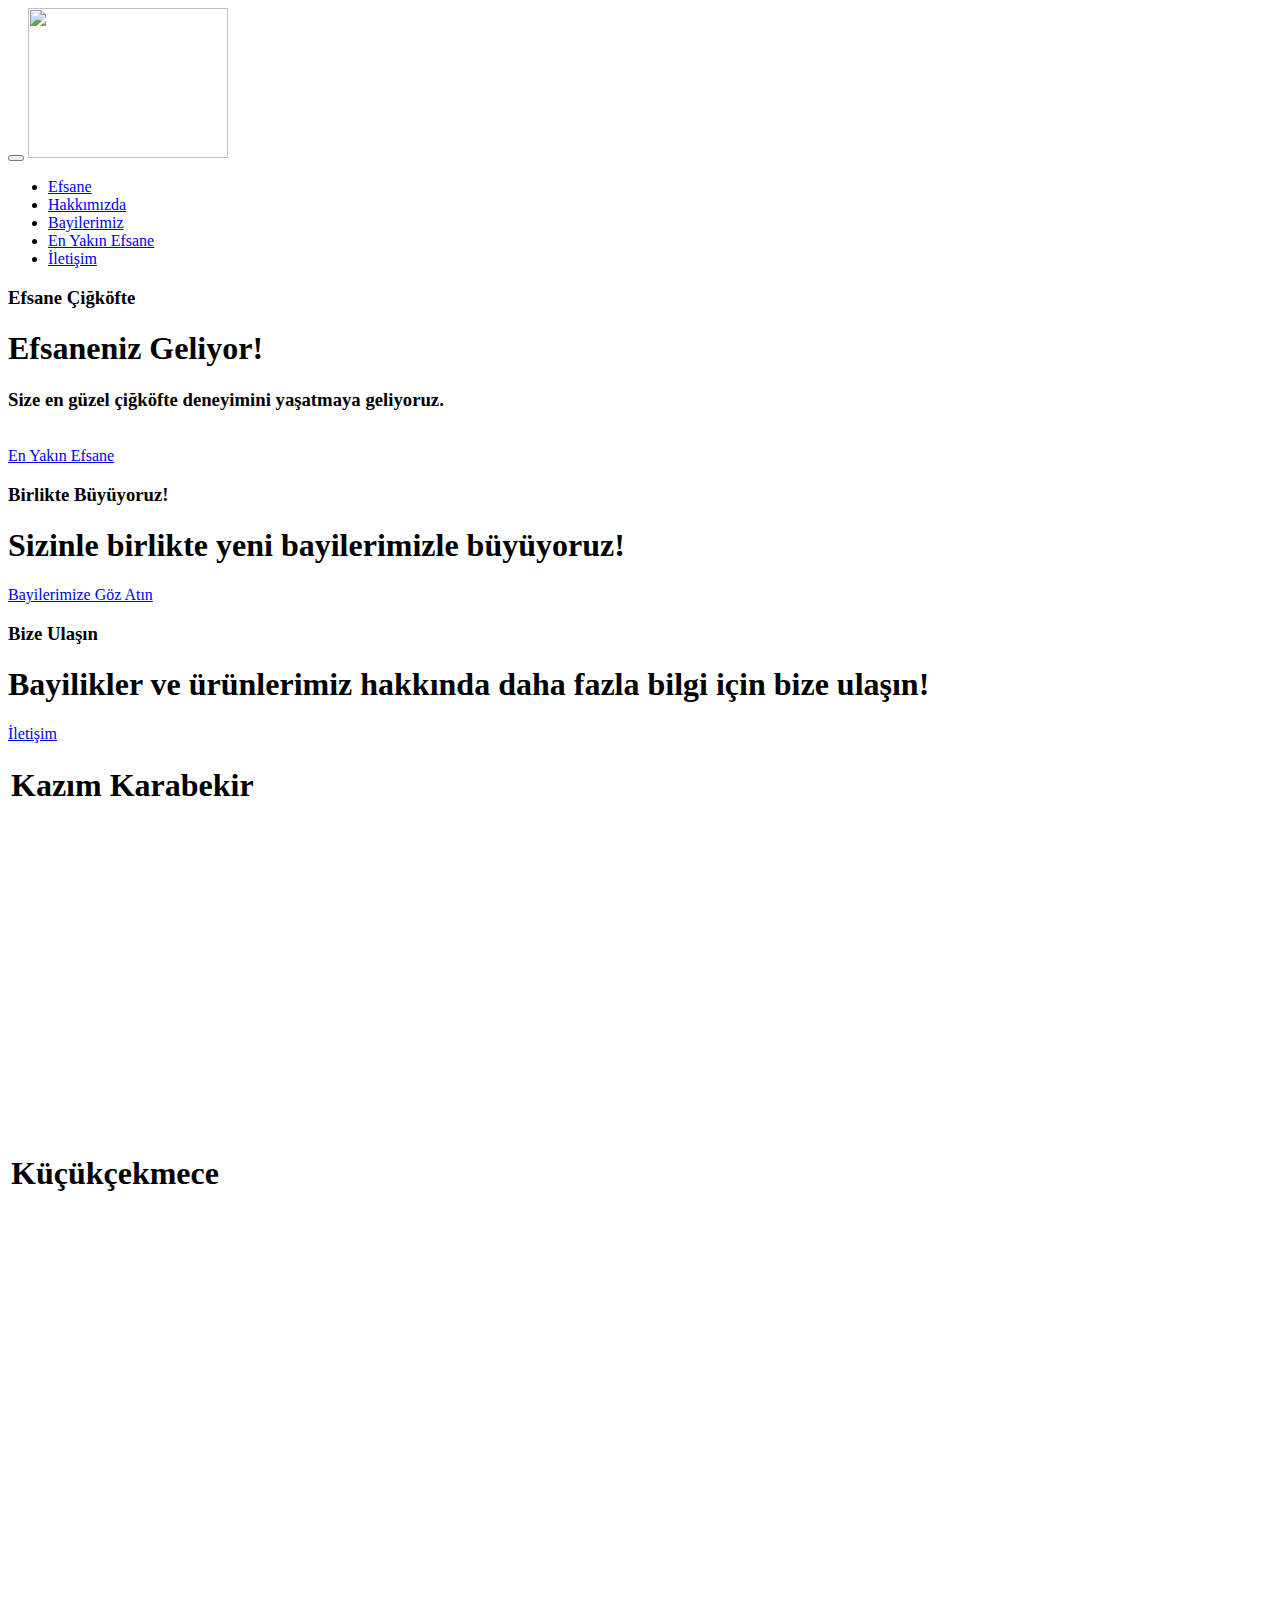
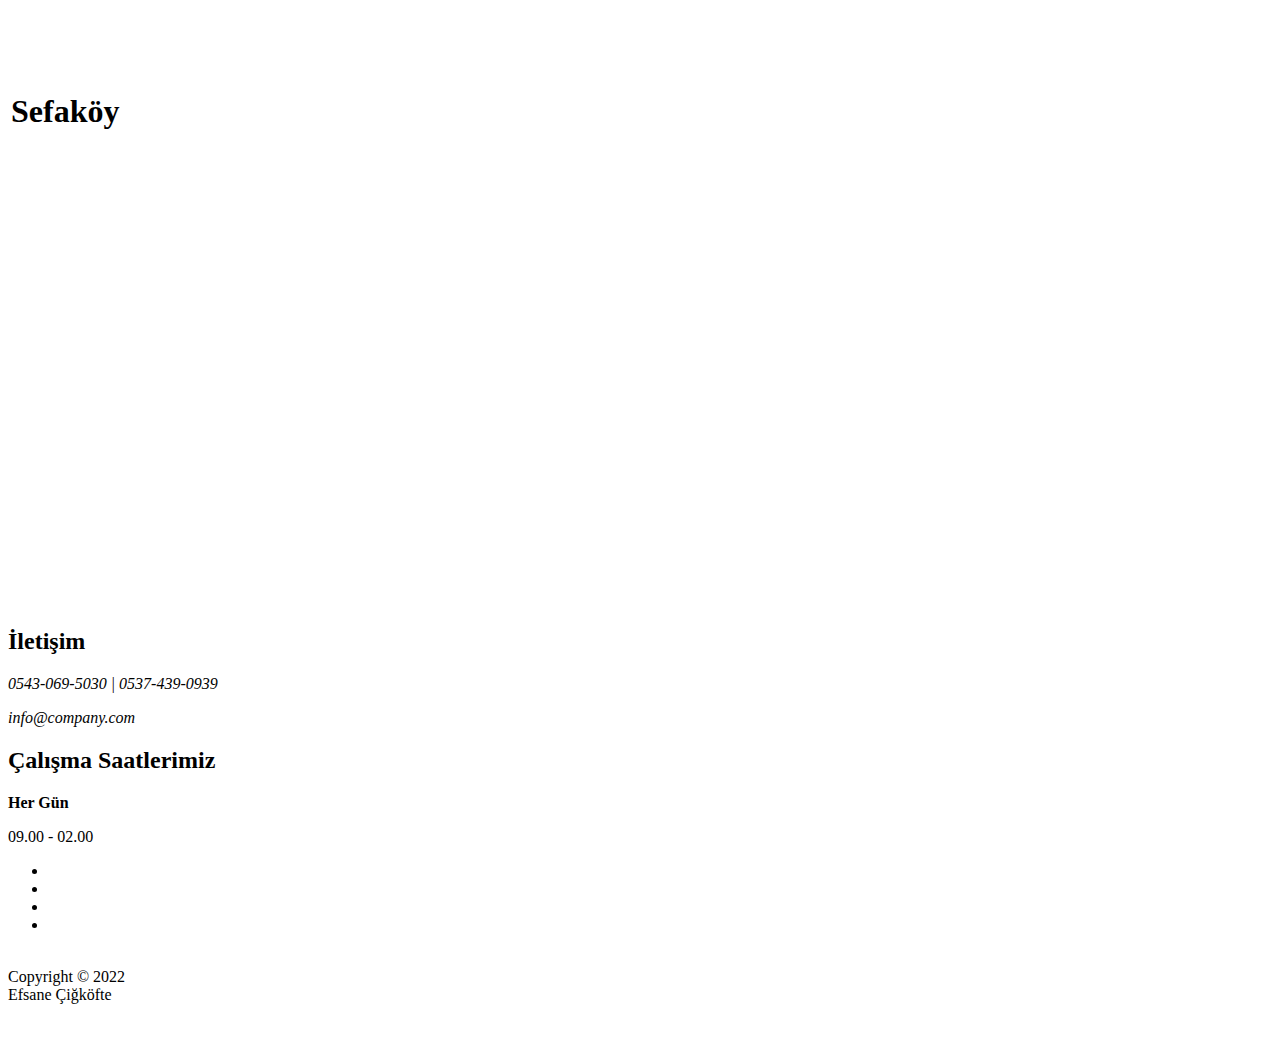
==== enyakin.html @ 79ded3f0 "Add files via upload" ====
<!DOCTYPE html>
<html lang="en">
<head>

     <title>Efsane Çiğköfte</title>

     <meta charset="UTF-8">
     <meta http-equiv="X-UA-Compatible" content="IE=Edge">
     <meta name="description" content="">
     <meta name="keywords" content="">
     <meta name="author" content="">
     <meta name="viewport" content="width=device-width, initial-scale=1, maximum-scale=1">

     <link rel="stylesheet" href="css/bootstrap.min.css">
     <link rel="stylesheet" href="css/font-awesome.min.css">
     <link rel="stylesheet" href="css/animate.css">
     <link rel="stylesheet" href="css/owl.carousel.css">
     <link rel="stylesheet" href="css/owl.theme.default.min.css">
     <link rel="stylesheet" href="css/magnific-popup.css">

     <!-- MAIN CSS -->
     <link rel="stylesheet" href="css/style.css">

</head>
<body>

     <!-- PRE LOADER -->
     <section class="preloader">
          <div class="spinner">

               <span class="spinner-rotate"></span>

          </div>
     </section>


     <!-- MENU -->
     <section class="navbar custom-navbar navbar-fixed-top" role="navigation">
          <div class="container">

               <div class="navbar-header">
                    <button class="navbar-toggle" data-toggle="collapse" data-target=".navbar-collapse">
                         <span class="icon icon-bar"></span>
                         <span class="icon icon-bar"></span>
                         <span class="icon icon-bar"></span>
                    </button>

                    <!-- lOGO TEXT HERE -->
                    <a href="index.html" class="navbar-brand"> <img class="headerlogo" src="images/logo.png" width="200" height="150" alt=""> </a>
               </div>

               <!-- MENU LINKS -->
               <div class="collapse navbar-collapse">
                    <ul class="nav navbar-nav navbar-nav-first">
                         <li><a href="index.html" class="smoothScroll">Efsane</a></li>
                         <li><a href="index.html" class="smoothScroll">Hakkımızda</a></li>
                         <li><a href="index.html" class="smoothScroll">Bayilerimiz</a></li>
                         <li><a href="enyakin.html" class="smoothScroll">En Yakın Efsane</a></li>
                         <li><a href="index.html" class="smoothScroll">İletişim</a></li>
                    </ul>


               </div>

          </div>
     </section>


     <!-- HOME -->
     <section id="home" class="slider" data-stellar-background-ratio="0.5">
          <div class="row">

                    <div class="owl-carousel owl-theme">
                         <div class="item item-first">
                              <div class="caption">
                                   <div class="container">
                                        <div class="col-md-8 col-sm-12">
                                             <h3>Efsane Çiğköfte</h3>
                                             <h1>Efsaneniz Geliyor!</h1>
                                             <h3>Size en güzel çiğköfte deneyimini yaşatmaya geliyoruz.</h3> <br>
                                             <a href="enyakin.html" class="section-btn btn btn-default smoothScroll">En Yakın Efsane</a>
                                        </div>
                                   </div>
                              </div>
                         </div>

                         <div class="item item-second">
                              <div class="caption">
                                   <div class="container">
                                        <div class="col-md-8 col-sm-12">
                                             <h3>Birlikte Büyüyoruz!</h3>
                                             <h1>Sizinle birlikte yeni bayilerimizle büyüyoruz!</h1>
                                             <a href="index.html" class="section-btn btn btn-default smoothScroll">Bayilerimize Göz Atın</a>
                                        </div>
                                   </div>
                              </div>
                         </div>

                         <div class="item item-third">
                              <div class="caption">
                                   <div class="container">
                                        <div class="col-md-8 col-sm-12">
                                             <h3>Bize Ulaşın</h3>
                                             <h1>Bayilikler ve ürünlerimiz hakkında daha fazla bilgi için bize ulaşın!</h1>
                                             <a href="index.html" class="section-btn btn btn-default smoothScroll">İletişim</a>
                                        </div>
                                   </div>
                              </div>
                         </div>
                    </div>

          </div>
     </section>
     <table class="mapso">
       <tr>
         <td><h1>Kazım Karabekir</h1>
           <div class="wow fadeInUp col-md-24 col-sm-36" data-wow-delay="0.4s">
                <div id="google-map">
                     <iframe src="https://www.google.com/maps/embed?pb=!1m18!1m12!1m3!1d96310.67750839004!2d28.91787879978545!3d41.03162919084779!2m3!1f0!2f0!3f0!3m2!1i1024!2i768!4f13.1!3m3!1m2!1s0x14cac905ea4c594d%3A0xfea9c50eefb132c8!2zRWZzYW5lIMOHacSfa8O2ZnRl!5e0!3m2!1str!2str!4v1651668799131!5m2!1str!2str" width="400" height="300" style="border:0;" allowfullscreen="" loading="lazy" referrerpolicy="no-referrer-when-downgrade"></iframe>
                </div>
         </div>
    </td>
    </tr>
    <tr>
      <td><h1>Küçükçekmece</h1>
        <div class="wow fadeInUp col-md-24 col-sm-36" data-wow-delay="0.4s">
             <div id="google-map">
                  <iframe src="https://www.google.com/maps/embed?pb=!1m18!1m12!1m3!1d96343.33600093807!2d28.658563816406243!3d41.0092989!2m3!1f0!2f0!3f0!3m2!1i1024!2i768!4f13.1!3m3!1m2!1s0x14caa3ef0efc2e6f%3A0x8a3f7c2ef3266f1e!2zRWZzYW5lIEFkxLF5YW1hbiDDh2nEn2vDtmZ0ZQ!5e0!3m2!1str!2str!4v1651672057902!5m2!1str!2str" width="600" height="450" style="border:0;" allowfullscreen="" loading="lazy" referrerpolicy="no-referrer-when-downgrade"></iframe>
             </div>
      </div>
 </td>
 </tr>
   <tr>
      <td><h1>Sefaköy</h1>
        <div class="wow fadeInUp col-md-24 col-sm-36" data-wow-delay="0.4s">
             <div id="google-map">
                  <iframe src="https://www.google.com/maps/embed?pb=!1m18!1m12!1m3!1d96343.33600093807!2d28.658563816406243!3d41.0092989!2m3!1f0!2f0!3f0!3m2!1i1024!2i768!4f13.1!3m3!1m2!1s0x14caa4771d2fc659%3A0xf2de5bb1cf735e1!2sEfsane%20Adiyaman%20%C3%87i%C4%9Fk%C3%B6fteci%20Neco%20Usta!5e0!3m2!1str!2str!4v1651672041855!5m2!1str!2str" width="600" height="450" style="border:0;" allowfullscreen="" loading="lazy" referrerpolicy="no-referrer-when-downgrade"></iframe>
             </div>
      </div>
 </td>
 </tr>
     </table>

     <div class="w-100"></div>



     <!-- FOOTER -->
     <footer id="footer" data-stellar-background-ratio="0.5">
          <div class="container">
               <div class="row">



                    <div class="col-md-3 col-sm-8">
                         <div class="footer-info">
                              <div class="section-title">
                                   <h2 class="wow fadeInUp" data-wow-delay="0.2s">İletişim</h2>
                              </div>
                              <address class="wow fadeInUp" data-wow-delay="0.4s">
                                   <p>0543-069-5030 | 0537-439-0939</p>
                                   <p>info@company.com</a></p>

                              </address>
                         </div>
                    </div>

                    <div class="col-md-4 col-sm-8">
                         <div class="footer-info footer-open-hour">
                              <div class="section-title">
                                   <h2 class="wow fadeInUp" data-wow-delay="0.2s">Çalışma Saatlerimiz</h2>
                              </div>
                              <div class="wow fadeInUp" data-wow-delay="0.4s">

                                   <div>
                                        <strong>Her Gün</strong>
                                        <p>09.00 - 02.00</p>
                                   </div>

                              </div>
                         </div>
                    </div>

                    <div class="col-md-2 col-sm-4">
                         <ul class="wow fadeInUp social-icon" data-wow-delay="0.4s">
                              <li><a href="#" class="fa fa-facebook-square" attr="facebook icon"></a></li>
                              <li><a href="#" class="fa fa-twitter"></a></li>
                              <li><a href="#" class="fa fa-instagram"></a></li>
                              <li><a href="#" class="fa fa-google"></a></li>
                         </ul>

                         <div class="wow fadeInUp copyright-text" data-wow-delay="0.8s">
                              <p><br>Copyright &copy; 2022 <br>Efsane Çiğköfte

                              <br><br></p>
                         </div>
                    </div>

               </div>
          </div>
     </footer>


     <!-- SCRIPTS -->
     <script src="js/jquery.js"></script>
     <script src="js/bootstrap.min.js"></script>
     <script src="js/jquery.stellar.min.js"></script>
     <script src="js/wow.min.js"></script>
     <script src="js/owl.carousel.min.js"></script>
     <script src="js/jquery.magnific-popup.min.js"></script>
     <script src="js/smoothscroll.js"></script>
     <script src="js/custom.js"></script>

</body>
</html>
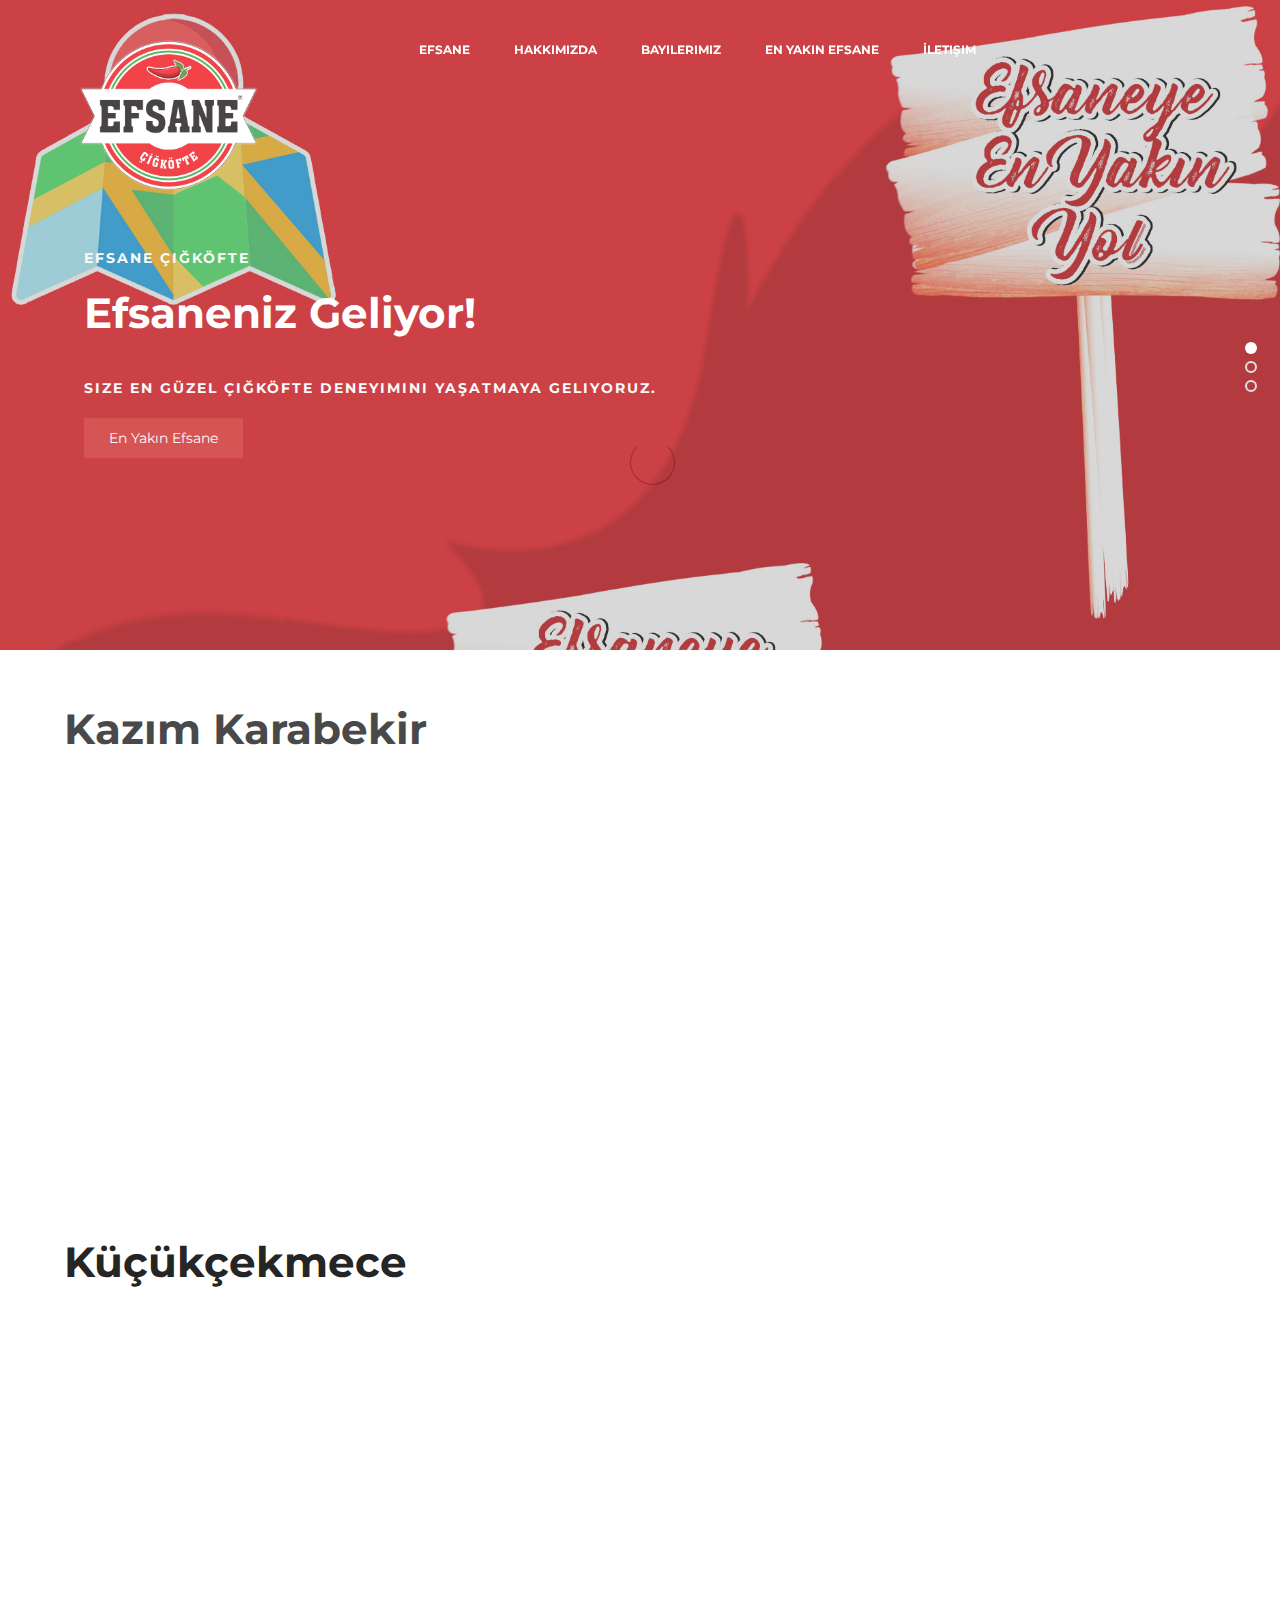
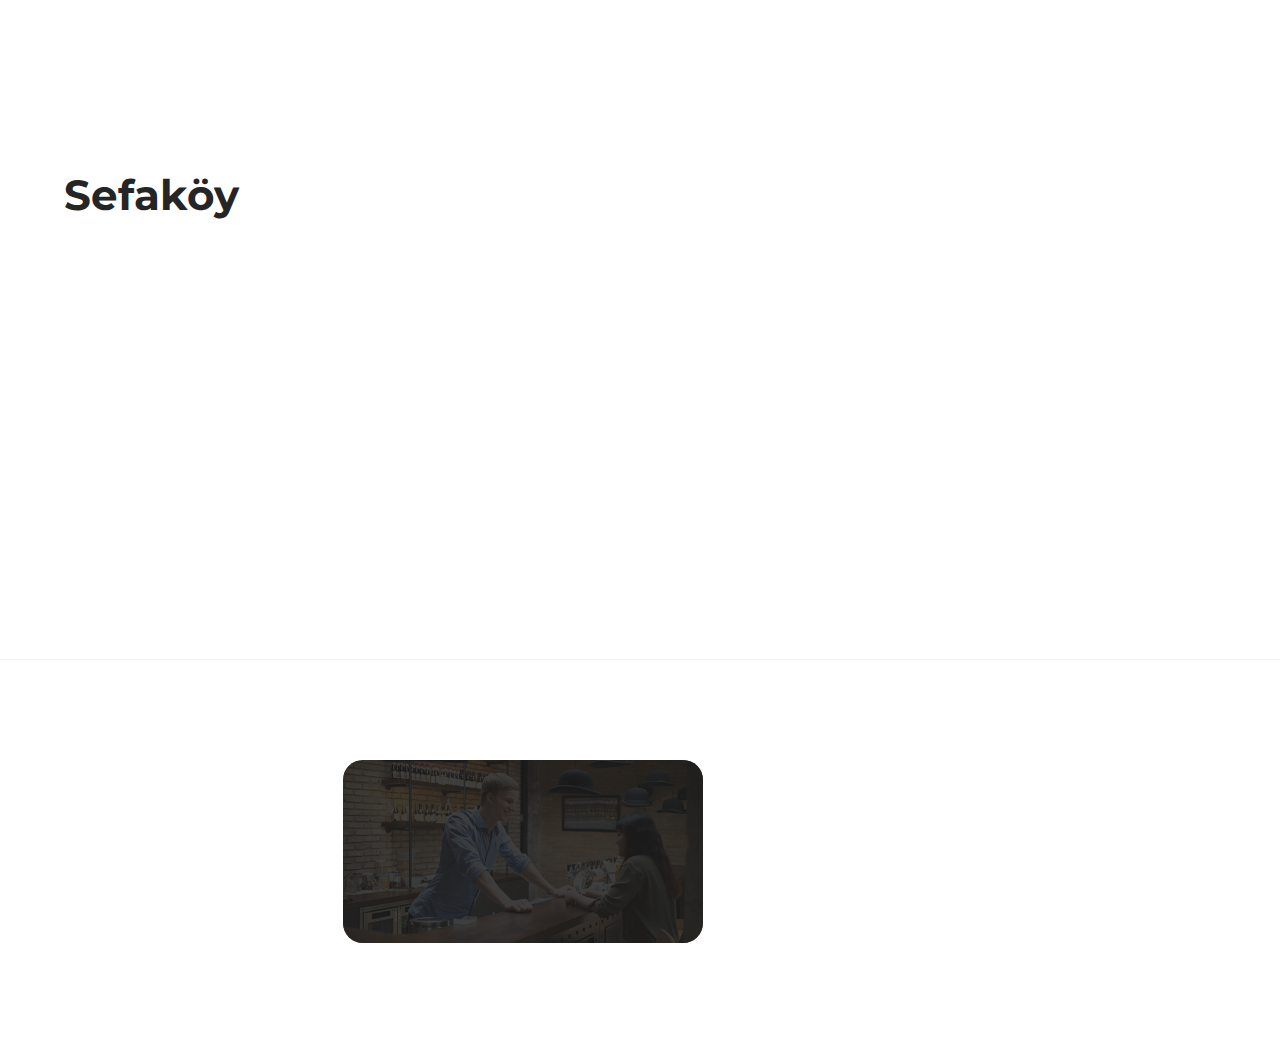
==== commit 8cb3fb62: "Update enyakin.html" ====
--- a/enyakin.html
+++ b/enyakin.html
@@ -159,7 +159,7 @@
                               </div>
                               <address class="wow fadeInUp" data-wow-delay="0.4s">
                                    <p>0543-069-5030 | 0537-439-0939</p>
-                                   <p>info@company.com</a></p>
+                                   
 
                               </address>
                          </div>
--- a/css/style.css
+++ b/css/style.css
@@ -0,0 +1,1059 @@
+
+  @import url('https://fonts.googleapis.com/css?family=Montserrat:400,700');
+
+  body {
+    background: #ffffff;
+    font-family: 'Montserrat', sans-serif;
+    overflow-x: hidden;
+  }
+
+
+
+  /*---------------------------------------
+     TYPOGRAPHY
+  -----------------------------------------*/
+
+  h1,h2,h3,h4,h5,h6 {
+    font-weight: bold;
+    line-height: inherit;
+  }
+
+  h1 {
+    color: #252525;
+    font-size: 3em;
+    line-height: 50px;
+  }
+
+  h2 {
+    color: #353535;
+    font-size: 2em;
+    padding-bottom: 10px;
+  }
+
+  h3 {
+    font-size: 1.5em;
+    margin-bottom: 0;
+  }
+
+  h3,
+  h3 a {
+    color: #454545;
+  }
+
+  p {
+    color: #757575;
+    font-size: 14px;
+    font-weight: normal;
+    line-height: 24px;
+  }
+
+
+
+  /*---------------------------------------
+     GENERAL
+  -----------------------------------------*/
+.headerlogo{
+  text-align: left;
+
+}
+#googleForm {
+  /*margin-left: auto;/*
+  /*margin-right: auto;*/
+  text-align: center;
+}
+.bayi_vid{
+
+    cursor: pointer;
+    object-fit: fill;
+}
+.phonenumadres{
+  text-align: center;
+  xmargin-bottom: 100px;
+
+  xposition: absolute;
+  txop: 50%;
+  xleft: 50%;
+  xmargin-top: 100px;
+  xmargin-left: -120px;
+}
+.googledoc{
+  margin-right: 5em!important;
+
+}
+.googleye{
+  width: 100%;
+
+}
+.mapwrapper{
+  max-width: 800px;
+}
+.mapso{
+  border-collapse: separate;
+ border-spacing: 10px;
+ *border-collapse: expression('separate', cellSpacing='10px');
+ margin-left: 30px;
+ display: flex;
+ word-wrap: break-word;
+ white-space: wrap;
+
+}
+.mapso td {
+  margin: 24px 24px 24px 24px;
+  padding: 24px 24px 24px 24px;
+  white-space: wrap;
+}
+.footersol{
+  margin-left: 50px;
+}
+.WebContainer{
+    width:100%;
+    min-width:1000px;
+
+    height:auto;
+}
+
+  html{
+    -webkit-font-smoothing: antialiased;
+  }
+
+  a {
+    color: #252525;
+    -webkit-transition: 0.5s;
+    transition: 0.5s;
+    text-decoration: none !important;
+  }
+
+  a:hover, a:active, a:focus {
+    color: #ce3232;
+    outline: none;
+  }
+
+  ::-webkit-scrollbar{
+    width: 8px;
+    height: 8px;
+  }
+
+  ::-webkit-scrollbar-thumb {
+    cursor: pointer;
+    background: #000000;
+  }
+
+  .section-title {
+    padding-bottom: 40px;
+  }
+
+  .section-title h2 {
+    margin: 0;
+  }
+
+  .section-title h4 {
+    color: #bfbdbd;
+    font-size: 10px;
+    letter-spacing: 1px;
+    text-transform: uppercase;
+    margin-top: 0;
+  }
+
+  .overlay {
+    background: rgba(0,0,0,0.5);
+    position: absolute;
+    top: 0;
+    right: 0;
+    bottom: 0;
+    left: 0;
+    width: 100%;
+    height: 100%;
+  }
+
+  section {
+    position: relative;
+    padding: 100px 0;
+  }
+
+  #team,
+  #menu,
+  #testimonial {
+    text-align: center;
+  }
+
+  .about-image img,
+  .team-thumb img {
+    width: 100%;
+  }
+
+  #google-map iframe {
+    border: 0;
+    width: 100%;
+    height: 390px;
+  }
+
+
+
+  /*---------------------------------------
+     BUTTONS
+  -----------------------------------------*/
+
+  .section-btn {
+    background: #ce3232;
+    border-radius: 0;
+    border: 0;
+    color: #f9f9f9;
+    font-size: inherit;
+    font-weight: normal;
+    padding: 10px 25px;
+    transition: 0.5s 0.2s;
+  }
+
+
+
+  /*---------------------------------------
+       PRE LOADER
+  -----------------------------------------*/
+
+  .preloader {
+    position: fixed;
+    top: 0;
+    left: 0;
+    width: 100%;
+    height: 100%;
+    z-index: 99999;
+    display: flex;
+    flex-flow: row nowrap;
+    justify-content: center;
+    align-items: center;
+    background: none repeat scroll 0 0 #ffffff;
+  }
+
+  .spinner {
+    border: 1px solid transparent;
+    border-radius: 3px;
+    position: relative;
+  }
+
+  .spinner:before {
+    content: '';
+    box-sizing: border-box;
+    position: absolute;
+    top: 50%;
+    left: 50%;
+    width: 45px;
+    height: 45px;
+    margin-top: -10px;
+    margin-left: -10px;
+    border-radius: 50%;
+    border: 1px solid #575757;
+    border-top-color: #ffffff;
+    animation: spinner .9s linear infinite;
+  }
+
+  @-webkit-@keyframes spinner {
+    to {transform: rotate(360deg);}
+  }
+
+  @keyframes spinner {
+    to {transform: rotate(360deg);}
+  }
+
+
+
+  /*---------------------------------------
+      MENU
+  -----------------------------------------*/
+
+  .custom-navbar {
+    border: none;
+    margin-bottom: 0;
+    padding: 25px 0;
+  }
+
+  .custom-navbar .navbar-brand {
+    color: #ffffff;
+    font-size: 18px;
+    font-weight: bold;
+  }
+
+  .custom-navbar .navbar-brand span {
+    color: #ce3232;
+  }
+
+  .top-nav-collapse {
+    background: #ffffff;
+  }
+
+  .custom-navbar .navbar-nav.navbar-nav-first {
+    margin-left: 8em;
+  }
+
+  .custom-navbar .navbar-nav.navbar-right li a {
+    padding-right: 12px;
+    padding-left: 12px;
+  }
+
+  .custom-navbar .navbar-nav.navbar-right .section-btn {
+    display: inline-block;
+    margin: 0.2em 0 0 1em;
+  }
+
+  .custom-navbar .navbar-nav.navbar-right .section-btn:hover {
+    background: #292929;
+    color: #ffffff;
+  }
+
+  .custom-navbar .navbar-nav.navbar-right .section-btn:focus {
+    color: #ffffff;
+  }
+
+  .custom-navbar .navbar-nav.navbar-right .section-btn a {
+    padding: 10px 25px;
+  }
+
+  .custom-navbar .nav .section-btn a:hover {
+    color: #ffffff;
+  }
+
+  .custom-navbar .nav li a {
+    font-size: 12px;
+    font-weight: bold;
+    color: #ffffff;
+    padding-right: 22px;
+    padding-left: 22px;
+    text-transform: uppercase;
+  }
+
+  .custom-navbar .nav li a:hover {
+    background: transparent;
+    color: #ce3232;
+  }
+
+  .custom-navbar .navbar-nav > li > a:hover,
+  .custom-navbar .navbar-nav > li > a:focus {
+    background-color: transparent;
+  }
+
+  .custom-navbar .nav li.active > a {
+    background-color: transparent;
+    color: #ce3232;
+  }
+
+  .custom-navbar .navbar-toggle {
+    border: none;
+    padding-top: 10px;
+  }
+
+  .custom-navbar .navbar-toggle {
+    background-color: transparent;
+  }
+
+  .custom-navbar .navbar-toggle .icon-bar {
+    background: #252525;
+    border-color: transparent;
+  }
+
+  @media(min-width:768px) {
+    .custom-navbar {
+      border-bottom: 0;
+      background: 0 0;
+    }
+
+    .custom-navbar.top-nav-collapse {
+      background: #ffffff;
+      -webkit-box-shadow: 0 1px 30px rgba(0, 0, 0, 0.1);
+      -moz-box-shadow: 0 1px 30px rgba(0, 0, 0, 0.1);
+      box-shadow: 0 1px 30px rgba(0, 0, 0, 0.1);
+      padding: 12px 0;
+    }
+
+    .top-nav-collapse .navbar-brand {
+      color: #454545;
+    }
+
+    .top-nav-collapse .nav li a {
+      color: #575757;
+    }
+
+    .top-nav-collapse .nav .section-btn a {
+      color: #ffffff;
+    }
+  }
+
+
+
+  /*---------------------------------------
+      HOME
+  -----------------------------------------*/
+
+  #home {
+    padding: 0;
+  }
+
+  #home h1 {
+    color: #ffffff;
+    padding-bottom: 30px;
+  }
+
+  #home h3 {
+    color: #f9f9f9;
+    font-size: 14px;
+    line-height: inherit;
+    letter-spacing: 2px;
+    text-transform: uppercase;
+    margin: 0;
+  }
+
+  @media (min-width: 768px) {
+    .slider .col-md-8 {
+      padding-left: 0;
+    }
+  }
+
+  .slider .owl-dots {
+    position: absolute;
+    top: 50%;
+    right: 2em;
+    justify-content: center;
+  }
+
+  .owl-theme .owl-dots .owl-dot {
+    display: block;
+  }
+
+  .owl-theme .owl-dots .owl-dot span {
+    width: 12px;
+    height: 12px;
+    margin: 7px 10px;
+    border: 2px solid #d9d9d9;
+    background: transparent;
+    display: block;
+    -webkit-backface-visibility: visible;
+    transition: opacity 200ms ease;
+    border-radius: 30px;
+  }
+
+  .owl-theme .owl-dots .owl-dot.active span, .owl-theme .owl-dots .owl-dot:hover span {
+    background-color: #ffffff;
+    border-color: transparent;
+  }
+
+  .slider .caption {
+    display: flex;
+    justify-content: center;
+    flex-direction: column;
+    text-align: left;
+    background-color: rgba(20,20,20,0.2);
+    height: 100%;
+    color: #fff;
+    cursor: e-resize;
+    padding: 4em 0 0 2em;
+  }
+
+  .slider .item {
+    background-position: inherit;
+    background-repeat: no-repeat;
+    background-attachment: local;
+    background-size: cover;
+    height: 650px;
+  }
+
+  .slider .item-first {
+    background-image: url(../images/slider-image1.jpg);
+  }
+
+  .slider .item-second {
+    background-image: url(../images/slider-image2.jpg);
+  }
+
+  .slider .item-third {
+    background-image: url(../images/slider-image3.jpg);
+  }
+
+  .slider .item-second .section-btn {
+    background: #292929;
+  }
+
+  .slider .item-second .section-btn:hover {
+    background: #ffffff;
+  }
+
+  .slider .item-third .section-btn {
+    background: transparent;
+    border: 1px solid #ffffff;
+  }
+
+  .slider .item-third .section-btn:hover,
+  .slider .item-third .section-btn:focus {
+    background: #ce3232;
+    border-color: transparent;
+    color: #ffffff;
+  }
+
+
+
+  /*---------------------------------------
+      ABOUT
+  -----------------------------------------*/
+
+  #about {
+    padding-bottom: 0;
+  }
+
+  .about-info {
+    padding: 0 6em 5em 0;
+  }
+
+  .about-info .section-title {
+    padding-bottom: 20px;
+  }
+
+  .about-image {
+    position: absolute;
+  }
+
+
+
+  /*---------------------------------------
+      TEAM
+  -----------------------------------------*/
+
+  #team {
+    background: #f9f9f9;
+  }
+
+  .team-thumb {
+    position: relative;
+    overflow: hidden;
+    cursor: pointer;
+  }
+
+  .team-info {
+    padding: 10px 30px 20px 30px;
+  }
+
+  .team-thumb .team-hover {
+    position: absolute;
+    background: #1c1c1c;
+    width: 100%;
+    height: 100%;
+    top: 0;
+    right: 0;
+    bottom: 0;
+    left: 0;
+    text-align: center;
+    opacity: 0;
+    transform: translateY(100%);
+    transition: 0.5s 0.2s;
+  }
+
+  .team-thumb:hover .team-hover {
+    opacity: 0.95;
+    transition-delay: 0.3s;
+    transform: translateY(0);
+  }
+
+  .team-thumb img {
+    transition: 0.5s 0.2s;
+  }
+
+  .team-thumb:hover img {
+    transform: scale(1.2);
+  }
+
+  .team-thumb .social-icon li a {
+    background: #292929;
+    border-radius: 100%;
+    width: 50px;
+    height: 50px;
+    line-height: 50px;
+    color: #d9d9d9;
+    font-size: 20px;
+    margin: 15px 5px 0 5px;
+  }
+
+  .team-thumb .team-item {
+    position: absolute;
+    top: 50%;
+    left: 50%;
+    -webkit-transform: translate(-50%,-50%);
+    -moz-transform: translate(-50%,-50%);
+    transform: translate(-50%,-50%);
+  }
+
+  .team-item h4 {
+    color: #ffffff;
+  }
+
+  .team-info p {
+    color: #bfbdbd;
+    font-size: 12px;
+    font-weight: bold;
+    letter-spacing: 1px;
+    text-transform: uppercase;
+    margin-top: 5px;
+  }
+
+
+
+  /*---------------------------------------
+     MENU
+  -----------------------------------------*/
+
+  #menu {
+    padding-bottom: 0;
+  }
+
+  #menu .container {
+    width: 100%;
+  }
+
+  #menu .col-md-4 {
+    margin: 0;
+    padding: 0;
+  }
+
+  .menu-thumb img {
+    width: 100%;
+    transition: 0.5s;
+  }
+
+  .menu-thumb:hover img {
+    transform: scale(1.15);
+  }
+
+  #menu .menu-thumb {
+    overflow: hidden;
+    position: relative;
+    cursor: pointer;
+    width: 102%;
+  }
+
+  .menu-thumb .menu-info {
+    position: absolute;
+    top: 60%;
+    left: 0px;
+    right: 0px;
+    bottom: 0px;
+    text-align: left;
+    padding: 25px 30px;
+    transition: 0.5s 0.2s;
+  }
+
+  .menu-info .menu-item {
+    float: left;
+  }
+
+  .menu-info .menu-price {
+    float: right;
+  }
+
+  .menu-info .menu-price span {
+    font-size: 20px;
+    font-weight: bold;
+    line-height: normal;
+    display: block;
+    margin-top: 10px;
+  }
+
+  .menu-thumb .menu-info h3,
+  .menu-thumb .menu-info p,
+  .menu-thumb .menu-info span {
+    transform: translateY(100%);
+    opacity: 0;
+    display: block;
+    transition: 0.5s 0.2s;
+    color: #ffffff;
+    z-index: 2;
+    position: relative;
+  }
+
+  .menu-thumb .menu-info h3 {
+    margin-top: 0;
+  }
+
+  .menu-thumb .menu-info p {
+    color: #d9d9d9;
+    text-transform: uppercase;
+    font-size: 10px;
+    font-weight: bold;
+    letter-spacing: 1px;
+  }
+
+  .menu-thumb:hover .menu-info h3,
+  .menu-thumb:hover .menu-info p,
+  .menu-thumb:hover .menu-info span {
+    transform: translateY(0px);
+    opacity: 1;
+  }
+
+  .menu-thumb:hover .menu-info {
+    background: rgba(0,0,0,0.8);
+  }
+
+
+
+  /*---------------------------------------
+      TESTIMONIAL
+  -----------------------------------------*/
+
+  #testimonial {
+    background: url('../images/testimonial-bg.jpg') center center no-repeat;
+    background-size: cover;
+  }
+
+  #testimonial .owl-dots {
+    position: relative;
+    top: 0;
+    right: 0;
+    justify-content: center;
+  }
+
+  #testimonial .owl-theme .owl-dots .owl-dot,
+  #testimonial .owl-theme .owl-dots .owl-dot span {
+    display: inline-block;
+  }
+
+  #testimonial .owl-theme .owl-dots .owl-dot span {
+    margin: 20px 5px;
+  }
+
+  #testimonial h2 {
+    color: #ffffff;
+  }
+
+  #testimonial p,
+  .tst-author h4,
+  .tst-author span {
+    display: inline;
+  }
+
+  #testimonial p {
+    color: #d9d9d9;
+    font-size: 20px;
+    line-height: 35px;
+  }
+
+  .tst-author {
+    margin-top: 20px;
+  }
+
+  .tst-author h4,
+  .tst-author span {
+    color: #b2b2b2;
+  }
+
+  .tst-author span {
+    margin-left: 5px;
+  }
+
+
+
+  /*---------------------------------------
+      CONTACT
+  -----------------------------------------*/
+
+  #contact .section-title {
+    padding-bottom: 0;
+  }
+
+  #contact .text-success,
+  #contact .text-danger {
+    display: none;
+  }
+
+  #contact .form-control {
+    background: transparent;
+    border: 0;
+    border-bottom: 1px solid #dddddd;
+    border-radius: 0;
+    box-shadow: none;
+    font-size: 14px;
+    font-weight: normal;
+    margin-bottom: 15px;
+    transition: all ease-in-out 0.4s;
+  }
+
+  #contact .form-control:hover,
+  #contact .form-control:focus {
+    border-bottom-color: #c9c9c9;
+  }
+
+  #contact input {
+    height: 55px;
+  }
+
+  #contact button#cf-submit {
+    background: #ce3232;
+    border-radius: 0;
+    border: 0;
+    color: #ffffff;
+    font-weight: bold;
+    height: 50px;
+  }
+
+  #contact button#cf-submit:hover {
+    background: #292929;
+    color: #ffffff;
+  }
+
+
+
+  /*---------------------------------------
+     FOOTER
+  -----------------------------------------*/
+
+  footer {
+    border-top: 1px solid rgba(0,0,0,0.05);
+    padding: 120px 0;
+    padding-bottom: 80px;
+  }
+
+  footer .section-title {
+    padding-bottom: 10px;
+  }
+
+  footer h2 {
+    font-size: 20px;
+  }
+
+  footer a,
+  footer p {
+    color: #909090;
+  }
+
+  footer strong {
+    color: #d9d9d9;
+  }
+
+  footer address p {
+    margin-bottom: 0;
+  }
+
+  .footer-info,
+  footer .social-icon {
+    margin-top: 20px;
+    text-align: center;
+  }
+
+  .footer-open-hour {
+    background: #ce3232;
+    background: url('../images/footer-open-hour-bg.jpg') center center no-repeat;
+    background-size: cover;
+    border-radius: 20px;
+    margin-top: 0;
+    padding: 40px 0 40px 80px;
+    overflow: hidden;
+    position: relative;
+    z-index: 22;
+    right: 20px;
+    bottom: 20px;
+  }
+
+  .footer-open-hour::after {
+    background: rgba(29,29,29,0.85);
+    content: "";
+    position: absolute;
+    top: 0;
+    right: 0;
+    bottom: 0;
+    left: 0;
+    width: 100%;
+    height: 100%;
+    z-index: -2222;
+  }
+
+  .footer-open-hour h2 {
+    color: #ffffff;
+  }
+
+  .footer-open-hour p {
+    color: #d9d9d9;
+  }
+
+  .footer-open-hour strong {
+    color: #f9f9f9;
+  }
+
+
+
+  /*---------------------------------------
+     SOCIAL ICON
+  -----------------------------------------*/
+
+  .social-icon {
+    position: relative;
+    padding: 0;
+    margin: 0;
+  }
+
+  .social-icon li {
+    display: inline-block;
+    list-style: none;
+    margin-bottom: 5px;
+  }
+
+  .social-icon li a {
+    border-radius: 100px;
+    color: #ce3232;
+    font-size: 15px;
+    width: 35px;
+    height: 35px;
+    line-height: 35px;
+    text-decoration: none;
+    text-align: center;
+    transition: all 0.4s ease-in-out;
+    position: relative;
+  }
+
+  .social-icon li a:hover {
+    background: #ce3232;
+    color: #ffffff;
+  }
+
+
+
+  /*---------------------------------------
+     RESPONSIVE STYLES
+  -----------------------------------------*/
+
+  @media screen and (max-width: 1170px) {
+    .custom-navbar .navbar-nav.navbar-nav-first {
+      margin-left: inherit;
+    }
+  }
+
+
+  @media only screen and (max-width: 1200px) {
+    .about-info {
+      padding-right: 0;
+    }
+
+    .about-image {
+      position: relative;
+    }
+  }
+
+
+  @media only screen and (max-width: 992px) {
+    section {
+      padding: 60px 0;
+    }
+
+    .custom-navbar .section-btn {
+      margin-left: 1em;
+    }
+
+    .slider .item {
+      background-position: center;
+    }
+
+    .about-info {
+      padding: 0;
+    }
+
+    .team-info {
+      margin-bottom: 50px;
+    }
+
+    #menu .menu-thumb {
+      width: 103%;
+    }
+
+    #testimonial {
+      background-position: 50% 0 !important;
+    }
+
+    #google-map,
+    .footer-info {
+      margin-bottom: 50px;
+    }
+  }
+
+
+  @media only screen and (min-width: 768px) and (max-width: 991px) {
+    .custom-navbar .nav li a {
+      padding-right: 10px;
+      padding-left: 10px;
+    }
+  }
+
+  @media only screen and (max-width: 767px) {
+    h1 {
+      font-size: 2.5em;
+    }
+
+    h1,h2,h3 {
+      line-height: normal;
+    }
+
+    .custom-navbar {
+      background: #ffffff;
+      -webkit-box-shadow: 0 1px 30px rgba(0, 0, 0, 0.1);
+      -moz-box-shadow: 0 1px 30px rgba(0, 0, 0, 0.1);
+      box-shadow: 0 1px 30px rgba(0, 0, 0, 0.1);
+      padding: 10px 0;
+      text-align: center;
+    }
+
+    .custom-navbar .nav li a {
+      line-height: normal;
+      padding: 10px;
+    }
+
+    .custom-navbar .navbar-brand,
+    .top-nav-collapse .navbar-brand {
+      color: #252525;
+      font-weight: 600;
+    }
+
+    .custom-navbar .nav li a,
+    .top-nav-collapse .nav li a {
+      color: #575757;
+    }
+
+    .custom-navbar .navbar-nav.navbar-right li {
+      display: inline-block;
+    }
+
+    .custom-navbar .navbar-nav.navbar-right .section-btn {
+      display: block !important;
+      width: 50%;
+      margin: 10px auto 10px auto;
+      padding: 10px;
+    }
+
+    .custom-navbar .section-btn a {
+      color: #ffffff !important;
+    }
+
+    .slider .caption {
+      padding: 0;
+    }
+
+    .menu-thumb .menu-info {
+      top: 80%;
+    }
+
+    footer {
+      padding: 60px 0;
+      padding-bottom: 60px;
+    }
+
+    .footer-open-hour {
+      right: 0;
+      bottom: 0;
+      margin-top: 30px;
+    }
+  }
+
+
+  @media only screen and (max-width: 580px) {
+    h1 {
+      font-size: 2.1em;
+    }
+
+    h2 {
+      font-size: 1.8em;
+    }
+
+    .menu-thumb .menu-info {
+      top: 60%;
+    }
+  }
